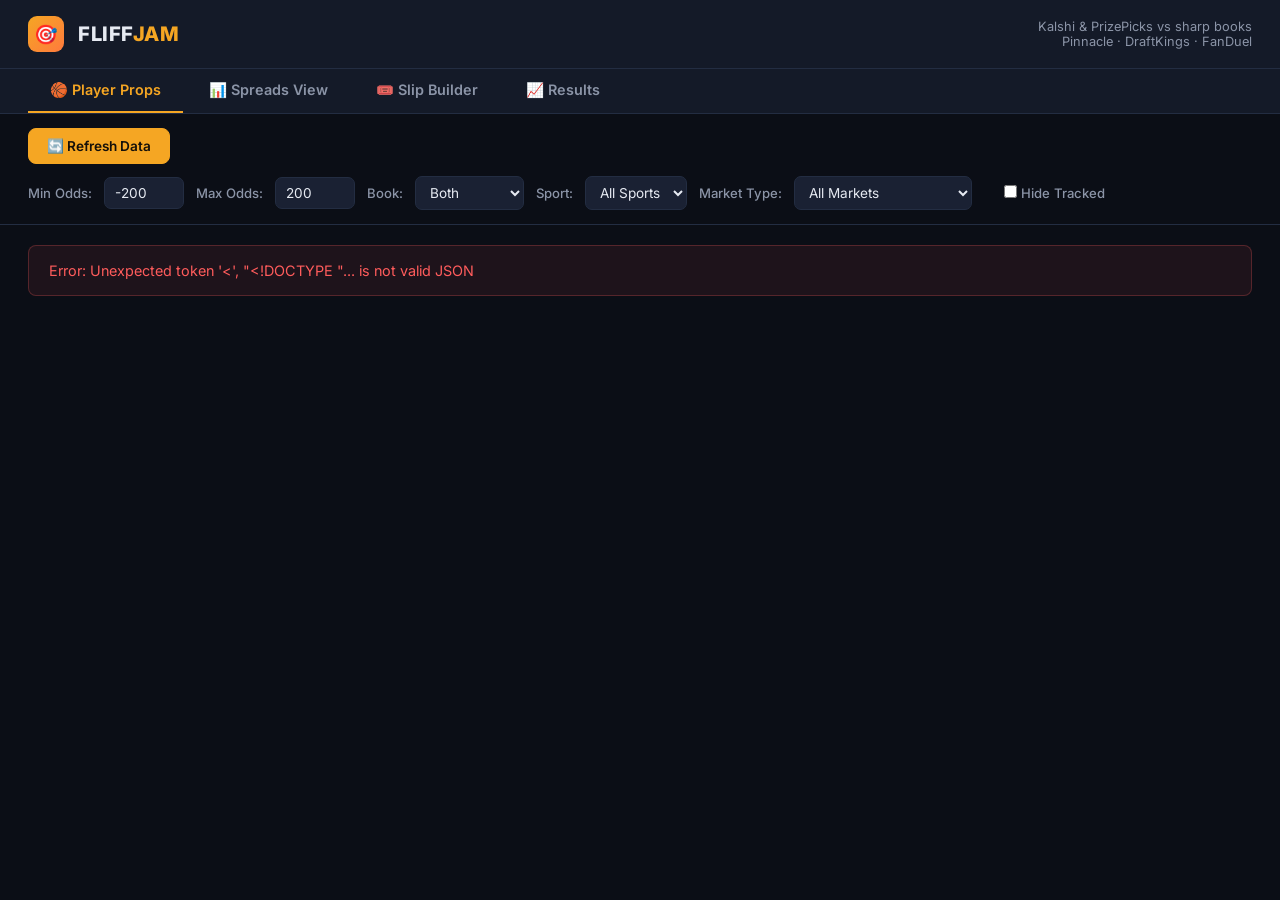
==== templates/index.html @ e60a3ef7 "Slip Builder and Results tabs, fix Render deploy config - Slip Builder is now its own tab (/slips): " ====
<!DOCTYPE html>
<html lang="en">
<head>
    <meta charset="UTF-8">
    <meta name="viewport" content="width=device-width, initial-scale=1.0">
    <title>FliffJam - Player Props</title>
    <link rel="preconnect" href="https://fonts.googleapis.com">
    <link href="https://fonts.googleapis.com/css2?family=Inter:wght@400;500;600;700;800&display=swap" rel="stylesheet">
    <style>
        :root {
            --bg: #0b0e16;
            --surface: #12172308;
            --panel: #141a28;
            --panel-2: #1a2133;
            --border: #232d42;
            --text: #e6eaf2;
            --muted: #8b94a7;
            --accent: #f5a623;
            --accent-dim: #f5a62315;
            --green: #2ee06f;
            --green-dim: #2ee06f12;
            --red: #ff5c5c;
            --blue: #4d9fff;
        }

        * {
            margin: 0;
            padding: 0;
            box-sizing: border-box;
        }

        body {
            font-family: 'Inter', -apple-system, BlinkMacSystemFont, 'Segoe UI', sans-serif;
            background: var(--bg);
            color: var(--text);
            min-height: 100vh;
        }

        .container {
            max-width: 1500px;
            margin: 0 auto;
        }

        /* ---- Top bar ---- */
        header {
            display: flex;
            align-items: center;
            gap: 14px;
            padding: 16px 28px;
            background: var(--panel);
            border-bottom: 1px solid var(--border);
        }

        .logo-mark {
            width: 36px;
            height: 36px;
            border-radius: 9px;
            background: linear-gradient(135deg, var(--accent), #ff7a3d);
            display: flex;
            align-items: center;
            justify-content: center;
            font-size: 19px;
            flex-shrink: 0;
        }

        header h1 {
            font-size: 1.25em;
            font-weight: 800;
            letter-spacing: 0.5px;
        }

        header h1 span { color: var(--accent); }

        header p {
            font-size: 0.8em;
            color: var(--muted);
            margin-left: auto;
            text-align: right;
        }

        /* ---- Nav ---- */
        .nav-tabs {
            display: flex;
            gap: 4px;
            background: var(--panel);
            border-bottom: 1px solid var(--border);
            padding: 0 28px;
        }

        .nav-tab {
            padding: 12px 22px;
            background: none;
            border: none;
            border-bottom: 2px solid transparent;
            font-family: inherit;
            font-size: 0.9em;
            font-weight: 600;
            color: var(--muted);
            cursor: pointer;
            text-decoration: none;
            display: block;
            transition: color 0.15s;
        }

        .nav-tab:hover { color: var(--text); }

        .nav-tab.active {
            color: var(--accent);
            border-bottom-color: var(--accent);
        }

        /* ---- Controls ---- */
        .controls {
            display: flex;
            justify-content: space-between;
            align-items: center;
            padding: 14px 28px;
            background: var(--bg);
            border-bottom: 1px solid var(--border);
            flex-wrap: wrap;
            gap: 12px;
        }

        .btn {
            padding: 9px 18px;
            border: 1px solid var(--border);
            border-radius: 8px;
            font-family: inherit;
            font-size: 0.85em;
            font-weight: 600;
            cursor: pointer;
            text-decoration: none;
            display: inline-block;
            transition: all 0.15s;
        }

        .btn-primary {
            background: var(--accent);
            border-color: var(--accent);
            color: #14100a;
        }

        .btn-primary:hover { filter: brightness(1.1); }

        .btn-secondary {
            background: var(--panel-2);
            color: var(--text);
        }

        .btn-secondary:hover { border-color: var(--accent); color: var(--accent); }

        .filter-group {
            display: flex;
            gap: 12px;
            align-items: center;
            flex-wrap: wrap;
        }

        .filter-group label {
            font-weight: 500;
            font-size: 0.82em;
            color: var(--muted);
        }

        .filter-group input,
        .filter-group select {
            padding: 7px 10px;
            background: var(--panel-2);
            border: 1px solid var(--border);
            border-radius: 7px;
            font-family: inherit;
            font-size: 0.85em;
            color: var(--text);
        }

        .filter-group input:focus,
        .filter-group select:focus {
            outline: none;
            border-color: var(--accent);
        }

        .filter-group input[type="checkbox"] { accent-color: var(--accent); }

        .loading {
            text-align: center;
            padding: 70px;
            font-size: 1em;
            color: var(--muted);
        }

        .loading-spinner {
            display: inline-block;
            width: 36px;
            height: 36px;
            border: 3px solid var(--border);
            border-top: 3px solid var(--accent);
            border-radius: 50%;
            animation: spin 0.8s linear infinite;
            margin-bottom: 18px;
        }

        @keyframes spin {
            0% { transform: rotate(0deg); }
            100% { transform: rotate(360deg); }
        }

        .error {
            background: #ff5c5c14;
            color: var(--red);
            padding: 16px 20px;
            margin: 20px 28px;
            border-radius: 8px;
            border: 1px solid #ff5c5c40;
            font-size: 0.9em;
        }

        /* ---- Table ---- */
        table {
            width: 100%;
            border-collapse: collapse;
            font-size: 0.87em;
        }

        thead {
            position: sticky;
            top: 0;
            z-index: 10;
        }

        th {
            padding: 11px 14px;
            text-align: left;
            font-weight: 600;
            font-size: 0.78em;
            text-transform: uppercase;
            letter-spacing: 0.7px;
            color: var(--muted);
            background: var(--panel);
            border-bottom: 1px solid var(--border);
            cursor: pointer;
            user-select: none;
            white-space: nowrap;
        }

        th:hover { color: var(--text); }

        th.sortable::after { content: ' ⇅'; opacity: 0.35; }
        th.sort-asc::after { content: ' ↑'; opacity: 1; color: var(--accent); }
        th.sort-desc::after { content: ' ↓'; opacity: 1; color: var(--accent); }

        td {
            padding: 11px 14px;
            border-bottom: 1px solid #1a2133;
        }

        tbody tr { transition: background 0.1s; }
        tbody tr:hover { background: var(--panel-2); }

        .positive-ev { background: var(--green-dim); }
        .positive-ev td:last-child { box-shadow: inset 3px 0 0 #2ee06f50; }

        .high-ev { background: #2ee06f1f; }
        .high-ev td:last-child { box-shadow: inset 3px 0 0 var(--green); }

        .ev-value { font-weight: 700; }
        .ev-positive { color: var(--green); }
        .ev-negative { color: var(--red); }

        .badge {
            display: inline-block;
            padding: 3px 8px;
            border-radius: 5px;
            font-size: 0.78em;
            font-weight: 600;
        }

        .badge-primary {
            background: var(--panel-2);
            border: 1px solid var(--border);
            color: var(--muted);
        }

        .badge-success { background: #2ee06f22; color: var(--green); }
        .badge-info { background: #4d9fff1f; color: var(--blue); }
        .badge-warning { background: var(--accent-dim); color: var(--accent); }

        .no-data {
            text-align: center;
            padding: 70px;
            color: var(--muted);
            font-size: 1em;
        }

        @media (max-width: 768px) {
            header { flex-wrap: wrap; }
            header p { margin-left: 0; text-align: left; }

            .controls {
                flex-direction: column;
                align-items: stretch;
            }

            .filter-group {
                flex-direction: column;
                align-items: stretch;
            }

            table { font-size: 0.8em; }
            th, td { padding: 8px; }
        }
    </style>
</head>
<body>
    <div class="container">
        <header>
            <div class="logo-mark">🎯</div>
            <h1>FLIFF<span>JAM</span></h1>
            <p>Kalshi &amp; PrizePicks vs sharp books<br>Pinnacle · DraftKings · FanDuel</p>
        </header>
        
        <div class="nav-tabs">
            <a href="/" class="nav-tab active">🏀 Player Props</a>
            <a href="/spreads" class="nav-tab">📊 Spreads View</a>
            <a href="/slips" class="nav-tab">🎟️ Slip Builder</a>
            <a href="/results" class="nav-tab">📈 Results</a>
        </div>
        
        <div class="controls">
            <div class="filter-group">
                <button class="btn btn-primary" onclick="loadData()">🔄 Refresh Data</button>
                <span id="dataAge" style="color: var(--muted); font-size: 0.85em;"></span>
            </div>
            
            <div class="filter-group">
                <label for="minOdds">Min Odds:</label>
                <input type="number" id="minOdds" value="-200" step="5" onchange="applyFilters()" style="width: 80px;" title="Minimum My Book odds to show">

                <label for="maxOdds">Max Odds:</label>
                <input type="number" id="maxOdds" value="200" step="5" onchange="applyFilters()" style="width: 80px;" title="Maximum My Book odds to show">

                <label for="bookFilter">Book:</label>
                <select id="bookFilter" onchange="applyFilters()">
                    <option value="">Both</option>
                    <option value="kalshi">Kalshi</option>
                    <option value="prizepicks">PrizePicks</option>
                </select>

                <label for="sportFilter">Sport:</label>
                <select id="sportFilter" onchange="applyFilters()">
                    <option value="">All Sports</option>
                    <option value="NBA">NBA</option>
                    <option value="WNBA">WNBA</option>
                    <option value="MLB">MLB</option>
                    <option value="NFL">NFL</option>
                </select>

                <label for="marketFilter">Market Type:</label>
                <select id="marketFilter" onchange="applyFilters()">
                    <option value="">All Markets</option>
                    <optgroup label="Basketball">
                        <option value="Points">Points</option>
                        <option value="Rebounds">Rebounds</option>
                        <option value="Assists">Assists</option>
                        <option value="Points + Assists">Points + Assists</option>
                        <option value="Points + Rebounds">Points + Rebounds</option>
                    </optgroup>
                    <optgroup label="Baseball">
                        <option value="Strikeouts">Strikeouts</option>
                        <option value="Total Bases">Total Bases</option>
                    </optgroup>
                    <optgroup label="Other">
                        <option value="Moneyline">Moneyline</option>
                    </optgroup>
                </select>

                <label style="margin-left: 20px;">
                    <input type="checkbox" id="hideTracked" onchange="applyFilters()">
                    Hide Tracked
                </label>
            </div>
        </div>
        
        <div id="demoAlert" style="display: none; background: var(--accent-dim); border: 1px solid var(--accent); color: var(--accent); padding: 15px; margin: 20px 28px; border-radius: 8px; font-size: 0.9em;">
            <strong>ℹ️ Demo Mode:</strong> No target-book data (Kalshi/PrizePicks) was returned from TheOddsAPI. Showing sample data to demonstrate functionality.
            The matching, vig removal, and EV calculation logic is fully functional and ready for use with real data.
        </div>
        
        <div id="loading" class="loading">
            <div class="loading-spinner"></div>
            <div>Loading betting opportunities...</div>
        </div>
        
        <div id="error" class="error" style="display: none;"></div>

        <div id="tableContainer" style="display: none; overflow-x: auto;">
            <table id="dataTable">
                <thead>
                    <tr>
                        <th style="width: 50px;">Tracked</th>
                        <th class="sortable" onclick="sortTable('sport')">Sport</th>
                        <th class="sortable" onclick="sortTable('event')">Event</th>
                        <th class="sortable" onclick="sortTable('commence_time')">Starts</th>
                        <th class="sortable" onclick="sortTable('player')">Player</th>
                        <th class="sortable" onclick="sortTable('market_key')">Type</th>
                        <th class="sortable" onclick="sortTable('line')">Line</th>
                        <th class="sortable" onclick="sortTable('selection')">Over/Under</th>
                        <th class="sortable" onclick="sortTable('target_odds')">My Book</th>
                        <th>Pinnacle</th>
                        <th>DraftKings</th>
                        <th>FanDuel</th>
                        <th class="sortable" onclick="sortTable('true_probability')">True Prob</th>
                        <th class="sortable" onclick="sortTable('value')">Value</th>
                        <th class="sortable" onclick="sortTable('edge')" title="Kalshi: fee-adjusted EV%. PrizePicks: probability points above/below the 54.5% 6-flex breakeven.">Edge</th>
                    </tr>
                </thead>
                <tbody id="tableBody">
                </tbody>
            </table>
        </div>
        
        <div id="noData" class="no-data" style="display: none;">
            No betting opportunities found. Try refreshing or adjusting filters.
        </div>
    </div>
    
    <script>
        let allData = [];
        let filteredData = [];
        let sortColumn = 'edge';
        let sortDirection = 'desc';
        let fetchedAt = null;

        // PrizePicks breakevens per leg:
        // 2-pick Power (3x): each leg must hit 57.7%
        // 6-pick Flex (25x/2x/0.4x): ~54.5% per leg to clear breakeven
        const PP_POWER_BREAKEVEN = Math.sqrt(1 / 3);
        const PP_FLEX_BREAKEVEN = 0.545;

        // Load data on page load
        window.addEventListener('DOMContentLoaded', () => {
            loadData();
            setInterval(updateDataAge, 60000);  // tick the age display every minute
        });

        function updateDataAge() {
            const el = document.getElementById('dataAge');
            if (!fetchedAt) { el.textContent = ''; return; }
            const mins = Math.floor((Date.now() / 1000 - fetchedAt) / 60);
            const label = mins < 1 ? 'just now'
                : mins < 60 ? `${mins}m ago`
                : `${Math.floor(mins / 60)}h ${mins % 60}m ago`;
            el.textContent = `📡 Data fetched ${label}`;
            el.style.color = mins > 45 ? 'var(--red)' : 'var(--muted)';
        }

        function formatStartsIn(commenceTime) {
            if (!commenceTime) return '-';
            const start = new Date(commenceTime);
            if (isNaN(start)) return '-';
            const diffMin = Math.round((start - Date.now()) / 60000);
            if (diffMin < 0) return '<span style="color:#dc3545;font-weight:600;">LIVE</span>';
            if (diffMin < 60) return `<span style="color:#fd7e14;font-weight:600;">${diffMin}m</span>`;
            if (diffMin < 24 * 60) return `${Math.floor(diffMin / 60)}h ${diffMin % 60}m`;
            return `${Math.floor(diffMin / 1440)}d ${Math.floor((diffMin % 1440) / 60)}h`;
        }
        
        async function loadData() {
            const loading = document.getElementById('loading');
            const error = document.getElementById('error');
            const tableContainer = document.getElementById('tableContainer');
            const noData = document.getElementById('noData');
            
            loading.style.display = 'block';
            error.style.display = 'none';
            tableContainer.style.display = 'none';
            noData.style.display = 'none';
            
            try {
                const response = await fetch('/api/ev');
                const data = await response.json();
                
                if (!data.success) {
                    throw new Error(data.error || 'Failed to fetch data');
                }
                
                allData = data.opportunities || [];
                fetchedAt = data.fetched_at || null;
                updateDataAge();

                // Show demo alert if we have demo data
                const demoAlert = document.getElementById('demoAlert');
                if (allData.length > 0 && allData[0].event && allData[0].event.includes('Lakers')) {
                    demoAlert.style.display = 'block';
                } else {
                    demoAlert.style.display = 'none';
                }
                
                // Apply filters and render
                applyFilters();

                loading.style.display = 'none';
                
                if (filteredData.length === 0) {
                    noData.style.display = 'block';
                } else {
                    tableContainer.style.display = 'block';
                }
                
            } catch (err) {
                loading.style.display = 'none';
                error.style.display = 'block';
                error.textContent = `Error: ${err.message}`;
                console.error('Error loading data:', err);
            }
        }
        
        // LocalStorage functions for tracked bets
        function getTrackedBets() {
            const tracked = localStorage.getItem('trackedBets');
            return tracked ? JSON.parse(tracked) : {};
        }
        
        function saveTrackedBets(tracked) {
            localStorage.setItem('trackedBets', JSON.stringify(tracked));
        }
        
        function getBetId(item) {
            // Create unique ID from bet details
            return `${item.event}_${item.player}_${item.market_key}_${item.line}_${item.selection}`;
        }
        
        function toggleTracked(betId) {
            const tracked = getTrackedBets();
            if (tracked[betId]) {
                delete tracked[betId];
            } else {
                // Snapshot odds + bet details at track time so the Results
                // page can display and grade the bet (CLV, outcomes)
                const item = allData.find(i => getBetId(i) === betId);
                tracked[betId] = {
                    ts: Date.now(),
                    target_odds: item ? item.target_odds : null,
                    sharp_odds: item ? item.sharp_odds : null,
                    true_prob: item ? item.true_probability : null,
                    event: item ? item.event : '',
                    player: item ? item.player : '',
                    type: item ? item.type : '',
                    line: item ? item.line : null,
                    selection: item ? item.selection : '',
                    book: item ? item.target_book : '',
                    sport: item ? item.sport : ''
                };
            }
            saveTrackedBets(tracked);
            renderTable();
        }

        // Line movement since tracking, in unified odds-scale points.
        // Positive = the sharp line moved toward your side (you beat the move).
        function clvInfo(item, trackedEntry) {
            if (!trackedEntry || typeof trackedEntry !== 'object') return null;  // legacy format
            const then = trackedEntry.sharp_odds;
            const now = item.sharp_odds;
            if (then === null || then === undefined || now === null || now === undefined) return null;
            const delta = oddsToScale(then) - oddsToScale(now);
            return { then, now, delta };
        }

        function oddsToScale(americanOdds) {
            return americanOdds < 0 ? americanOdds + 100 : americanOdds - 100;
        }

        // Max disagreement between sharp books on this line, in scale points
        function sharpSpread(item) {
            const byBook = item.sharp_odds_by_book || {};
            const vals = Object.values(byBook)
                .map(e => e && e.odds)
                .filter(o => o !== null && o !== undefined)
                .map(oddsToScale);
            if (vals.length < 2) return 0;
            return Math.max(...vals) - Math.min(...vals);
        }
        
        function applyFilters() {
            const minOddsRaw = document.getElementById('minOdds').value;
            const maxOddsRaw = document.getElementById('maxOdds').value;
            const minOdds = minOddsRaw === '' ? -Infinity : parseFloat(minOddsRaw);
            const maxOdds = maxOddsRaw === '' ? Infinity : parseFloat(maxOddsRaw);
            const bookFilter = document.getElementById('bookFilter').value;
            const sportFilter = document.getElementById('sportFilter').value;
            const marketFilter = document.getElementById('marketFilter').value;
            const hideTracked = document.getElementById('hideTracked').checked;
            const tracked = getTrackedBets();

            filteredData = allData.filter(item => {
                // My Book odds range filter
                const odds = item.target_odds;
                if (odds === null || odds === undefined) return false;
                if (odds < minOdds) return false;
                if (odds > maxOdds) return false;

                // Book filter (kalshi / prizepicks / both)
                if (bookFilter && (item.target_book || '').toLowerCase() !== bookFilter) return false;

                // Hide tracked filter
                if (hideTracked && tracked[getBetId(item)]) return false;

                // Sport filter
                if (sportFilter && item.sport !== sportFilter) return false;

                // Market type filter
                if (marketFilter && item.type !== marketFilter) return false;

                return true;
            });

            renderTable();
        }
        
        function renderTable() {
            const tbody = document.getElementById('tableBody');
            const tableContainer = document.getElementById('tableContainer');
            const noData = document.getElementById('noData');
            
            if (filteredData.length === 0) {
                tableContainer.style.display = 'none';
                noData.style.display = 'block';
                return;
            }
            
            tableContainer.style.display = 'block';
            noData.style.display = 'none';
            
            // Sort data
            const sorted = [...filteredData].sort((a, b) => {
                const aVal = a[sortColumn];
                const bVal = b[sortColumn];
                
                if (typeof aVal === 'number' && typeof bVal === 'number') {
                    return sortDirection === 'asc' ? aVal - bVal : bVal - aVal;
                }
                
                const aStr = String(aVal).toLowerCase();
                const bStr = String(bVal).toLowerCase();
                return sortDirection === 'asc' 
                    ? aStr.localeCompare(bStr)
                    : bStr.localeCompare(aStr);
            });
            
            tbody.innerHTML = sorted.map(item => {
                const evClass = item.ev > 0 
                    ? (item.ev_percent > 5 ? 'high-ev' : 'positive-ev')
                    : '';
                
                // Determine sport
                const sport = item.sport || 'NBA';
                
                // Get tracked status + CLV since tracking
                const betId = getBetId(item);
                const tracked = getTrackedBets();
                const isTracked = tracked[betId];
                const clv = isTracked ? clvInfo(item, tracked[betId]) : null;
                const clvHtml = clv && clv.delta !== 0
                    ? `<div style="font-size:10px; font-weight:600; color:${clv.delta > 0 ? 'var(--green)' : 'var(--red)'};"
                           title="Sharp line was ${formatOdds(clv.then)} when tracked, now ${formatOdds(clv.now)}">
                           CLV ${clv.delta > 0 ? '+' : ''}${clv.delta.toFixed(0)}</div>`
                    : '';

                // Tiered PrizePicks badge:
                // green = clears 2-Power (57.7%), amber = clears 6-Flex (54.5%), muted = neither
                const isPP = (item.target_book || '').toLowerCase() === 'prizepicks';
                let ppBadge = '';
                if (isPP) {
                    if (item.true_probability >= PP_POWER_BREAKEVEN) {
                        ppBadge = ' <span class="badge badge-success" title="Clears the 57.7% 2-pick Power breakeven (and 6-Flex)">POWER</span>';
                    } else if (item.true_probability >= PP_FLEX_BREAKEVEN) {
                        ppBadge = ' <span class="badge badge-warning" title="Clears the 54.5% 6-pick Flex breakeven, not 2-pick Power">FLEX</span>';
                    } else {
                        ppBadge = ' <span class="badge badge-primary" title="Below every PrizePicks breakeven — skip">✗</span>';
                    }
                }

                // Sharp books disagreeing with each other = unstable/mismatched line
                const spread = sharpSpread(item);
                const warnHtml = spread > 40
                    ? ` <span title="Sharp books disagree by ${spread.toFixed(0)} points on this line — verify before betting" style="cursor:help;">⚠️</span>`
                    : '';

                return `
                    <tr class="${evClass}">
                        <td style="text-align: center;">
                            <input type="checkbox"
                                   ${isTracked ? 'checked' : ''}
                                   onchange="toggleTracked('${betId}')"
                                   style="cursor: pointer; width: 18px; height: 18px;">
                            ${clvHtml}
                        </td>
                        <td><span class="badge badge-primary">${sport}</span></td>
                        <td>${escapeHtml(item.event)}</td>
                        <td>${formatStartsIn(item.commence_time)}</td>
                        <td><strong>${escapeHtml(item.player)}</strong></td>
                        <td><span class="badge badge-info">${formatMarketKey(item.market_key)}</span></td>
                        <td>${item.line !== null ? item.line : 'N/A'}</td>
                        <td>${item.selection || '-'}</td>
                        <td><strong>${formatOdds(item.target_odds)}</strong> <span style="color: var(--muted); font-size: 11px;">${escapeHtml(item.target_book || '')}</span></td>
                        ${sharpCell(item, 'pinnacle')}
                        ${sharpCell(item, 'draftkings')}
                        ${sharpCell(item, 'fanduel')}
                        <td title="Consensus of ${item.consensus_books || 1} sharp book${(item.consensus_books || 1) > 1 ? 's' : ''}, de-vigged">${(item.true_probability * 100).toFixed(1)}%${ppBadge}</td>
                        <td class="ev-value ${item.value > 0 ? 'ev-positive' : 'ev-negative'}">
                            ${item.value > 0 ? '+' : ''}${item.value.toFixed(0)}${warnHtml}
                        </td>
                        ${edgeCell(item)}
                    </tr>
                `;
            }).join('');
        }
        
        function sortTable(column) {
            if (sortColumn === column) {
                sortDirection = sortDirection === 'asc' ? 'desc' : 'asc';
            } else {
                sortColumn = column;
                sortDirection = 'desc';
            }
            
            // Update sort indicators
            document.querySelectorAll('th').forEach(th => {
                th.classList.remove('sort-asc', 'sort-desc');
            });
            
            const th = event.target;
            th.classList.add(sortDirection === 'asc' ? 'sort-asc' : 'sort-desc');
            
            renderTable();
        }
        
        function formatOdds(odds) {
            if (odds === null || odds === undefined) return 'N/A';
            if (odds > 0) return `+${odds}`;
            return odds;
        }

        // Render one sharp-book cell. Bolds the book that was used to compute
        // the true probability / EV (item.sharp_book) so it's clear which line
        // drove the edge.
        function sharpCell(item, book) {
            const byBook = item.sharp_odds_by_book || {};
            const entry = byBook[book];
            if (!entry || entry.odds === null || entry.odds === undefined) {
                return '<td style="color: var(--muted); opacity: 0.5;">—</td>';
            }
            const isRef = item.sharp_book === book;
            const odds = formatOdds(entry.odds);
            return isRef
                ? `<td style="font-weight: 700;" title="Used for true-probability / EV">${odds}</td>`
                : `<td>${odds}</td>`;
        }

        function formatMarketKey(key) {
            const map = {
                'h2h': 'ML',
                'spreads': 'Spread',
                'player_points': 'Points',
                'player_rebounds': 'Rebounds',
                'player_assists': 'Assists',
                'player_points_assists': 'Pts + Ast',
                'player_points_rebounds': 'Pts + Reb',
                'player_rebounds_assists': 'Reb + Ast',
                'player_points_rebounds_assists': 'Pts+Reb+Ast',
                'player_pass_tds': 'Pass TDs',
                'player_pass_yds': 'Pass Yards',
                'player_rush_yds': 'Rush Yards',
                'batter_hits': 'Hits',
                'batter_home_runs': 'Home Runs',
                'pitcher_strikeouts': 'Strikeouts',
                'batter_total_bases': 'Total Bases',
                'batter_rbis': 'RBIs'
            };
            return map[key] || key.replace(/_/g, ' ').replace(/\b\w/g, c => c.toUpperCase());
        }
        
        // Edge column: the number that decides money.
        // Kalshi → fee-adjusted EV%. PrizePicks → prob points vs 6-flex breakeven.
        function edgeCell(item) {
            const v = item.edge;
            if (v === null || v === undefined) return '<td>-</td>';
            const isPP = (item.target_book || '').toLowerCase() === 'prizepicks';
            const cls = v > 0 ? 'ev-positive' : 'ev-negative';
            const unit = isPP ? 'pp' : '%';
            const tip = isPP
                ? 'True prob minus the 54.5% per-leg 6-flex breakeven'
                : 'EV% after Kalshi trading fees (0.07 × P × (1−P) per contract)';
            return `<td class="ev-value ${cls}" title="${tip}">${v > 0 ? '+' : ''}${v.toFixed(1)}${unit}</td>`;
        }

        function escapeHtml(text) {
            const div = document.createElement('div');
            div.textContent = text;
            return div.innerHTML;
        }
    </script>
</body>
</html>
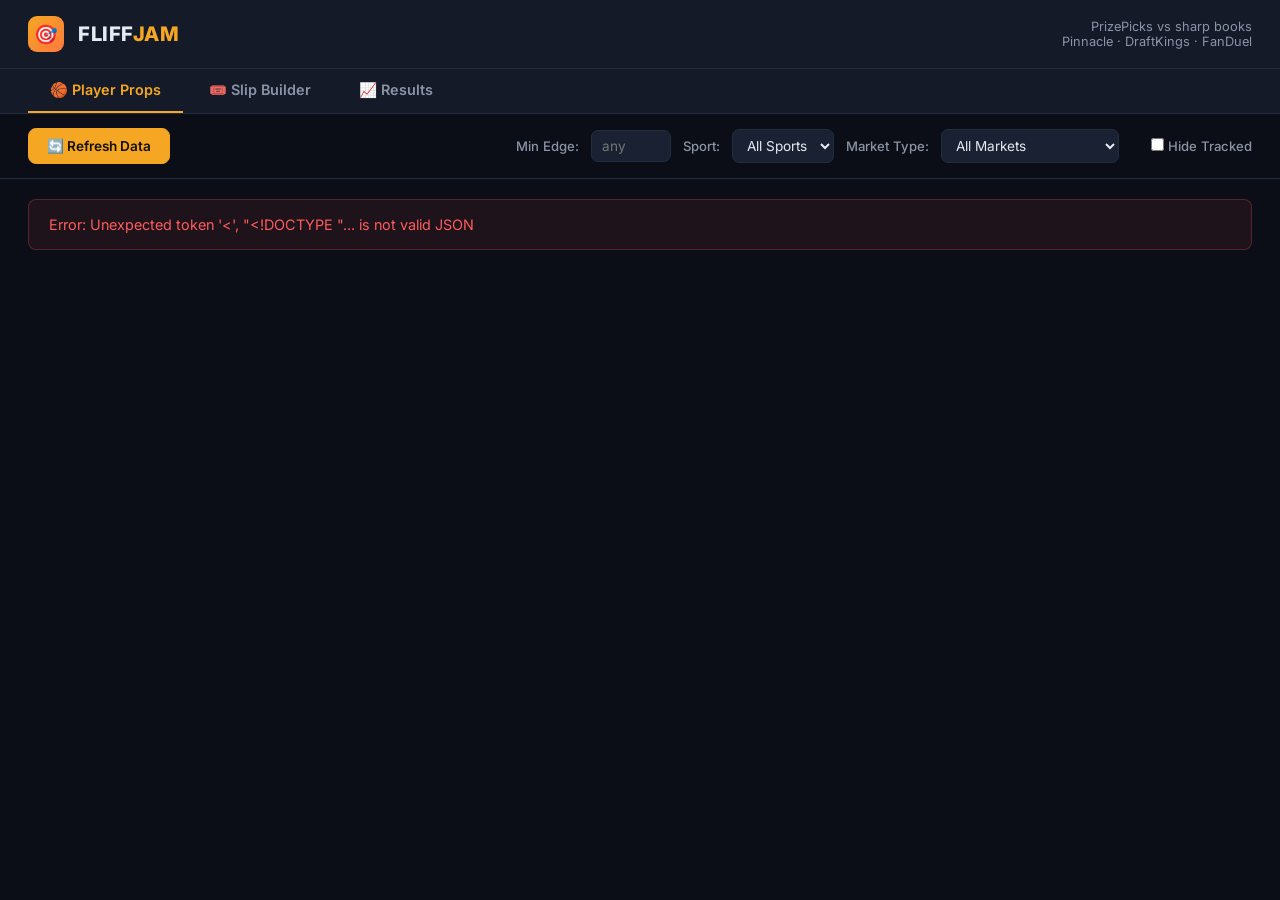
==== commit b6f37e30: "Go PrizePicks flex-only: remove Kalshi, spreads, and Power plays - Target book is now prizepicks onl" ====
--- a/templates/index.html
+++ b/templates/index.html
@@ -315,12 +315,11 @@
         <header>
             <div class="logo-mark">🎯</div>
             <h1>FLIFF<span>JAM</span></h1>
-            <p>Kalshi &amp; PrizePicks vs sharp books<br>Pinnacle · DraftKings · FanDuel</p>
+            <p>PrizePicks vs sharp books<br>Pinnacle · DraftKings · FanDuel</p>
         </header>
         
         <div class="nav-tabs">
             <a href="/" class="nav-tab active">🏀 Player Props</a>
-            <a href="/spreads" class="nav-tab">📊 Spreads View</a>
             <a href="/slips" class="nav-tab">🎟️ Slip Builder</a>
             <a href="/results" class="nav-tab">📈 Results</a>
         </div>
@@ -332,18 +331,8 @@
             </div>
             
             <div class="filter-group">
-                <label for="minOdds">Min Odds:</label>
-                <input type="number" id="minOdds" value="-200" step="5" onchange="applyFilters()" style="width: 80px;" title="Minimum My Book odds to show">
-
-                <label for="maxOdds">Max Odds:</label>
-                <input type="number" id="maxOdds" value="200" step="5" onchange="applyFilters()" style="width: 80px;" title="Maximum My Book odds to show">
-
-                <label for="bookFilter">Book:</label>
-                <select id="bookFilter" onchange="applyFilters()">
-                    <option value="">Both</option>
-                    <option value="kalshi">Kalshi</option>
-                    <option value="prizepicks">PrizePicks</option>
-                </select>
+                <label for="minEdge">Min Edge:</label>
+                <input type="number" id="minEdge" value="" step="0.5" placeholder="any" onchange="applyFilters()" style="width: 80px;" title="Only show legs at or above this edge (prob points vs 54.5% flex breakeven)">
 
                 <label for="sportFilter">Sport:</label>
                 <select id="sportFilter" onchange="applyFilters()">
@@ -368,9 +357,6 @@
                         <option value="Strikeouts">Strikeouts</option>
                         <option value="Total Bases">Total Bases</option>
                     </optgroup>
-                    <optgroup label="Other">
-                        <option value="Moneyline">Moneyline</option>
-                    </optgroup>
                 </select>
 
                 <label style="margin-left: 20px;">
@@ -404,12 +390,10 @@
                         <th class="sortable" onclick="sortTable('market_key')">Type</th>
                         <th class="sortable" onclick="sortTable('line')">Line</th>
                         <th class="sortable" onclick="sortTable('selection')">Over/Under</th>
-                        <th class="sortable" onclick="sortTable('target_odds')">My Book</th>
                         <th>Pinnacle</th>
                         <th>DraftKings</th>
                         <th>FanDuel</th>
                         <th class="sortable" onclick="sortTable('true_probability')">True Prob</th>
-                        <th class="sortable" onclick="sortTable('value')">Value</th>
                         <th class="sortable" onclick="sortTable('edge')" title="Kalshi: fee-adjusted EV%. PrizePicks: probability points above/below the 54.5% 6-flex breakeven.">Edge</th>
                     </tr>
                 </thead>
@@ -430,10 +414,7 @@
         let sortDirection = 'desc';
         let fetchedAt = null;
 
-        // PrizePicks breakevens per leg:
-        // 2-pick Power (3x): each leg must hit 57.7%
-        // 6-pick Flex (25x/2x/0.4x): ~54.5% per leg to clear breakeven
-        const PP_POWER_BREAKEVEN = Math.sqrt(1 / 3);
+        // PrizePicks 6-pick Flex (25x/2x/0.4x): ~54.5% per leg to clear breakeven
         const PP_FLEX_BREAKEVEN = 0.545;
 
         // Load data on page load
@@ -582,25 +563,17 @@
         }
         
         function applyFilters() {
-            const minOddsRaw = document.getElementById('minOdds').value;
-            const maxOddsRaw = document.getElementById('maxOdds').value;
-            const minOdds = minOddsRaw === '' ? -Infinity : parseFloat(minOddsRaw);
-            const maxOdds = maxOddsRaw === '' ? Infinity : parseFloat(maxOddsRaw);
-            const bookFilter = document.getElementById('bookFilter').value;
+            const minEdgeRaw = document.getElementById('minEdge').value;
+            const minEdge = minEdgeRaw === '' ? -Infinity : parseFloat(minEdgeRaw);
             const sportFilter = document.getElementById('sportFilter').value;
             const marketFilter = document.getElementById('marketFilter').value;
             const hideTracked = document.getElementById('hideTracked').checked;
             const tracked = getTrackedBets();
 
             filteredData = allData.filter(item => {
-                // My Book odds range filter
-                const odds = item.target_odds;
-                if (odds === null || odds === undefined) return false;
-                if (odds < minOdds) return false;
-                if (odds > maxOdds) return false;
-
-                // Book filter (kalshi / prizepicks / both)
-                if (bookFilter && (item.target_book || '').toLowerCase() !== bookFilter) return false;
+                // Minimum edge filter
+                if (item.edge === null || item.edge === undefined) return false;
+                if (item.edge < minEdge) return false;
 
                 // Hide tracked filter
                 if (hideTracked && tracked[getBetId(item)]) return false;
@@ -648,8 +621,10 @@
             });
             
             tbody.innerHTML = sorted.map(item => {
-                const evClass = item.ev > 0 
-                    ? (item.ev_percent > 5 ? 'high-ev' : 'positive-ev')
+                // Tint rows by fee/payout-adjusted Edge (same signal as the
+                // Edge column), not raw EV — they must never disagree.
+                const evClass = item.edge > 0
+                    ? (item.edge > 3 ? 'high-ev' : 'positive-ev')
                     : '';
                 
                 // Determine sport
@@ -666,19 +641,10 @@
                            CLV ${clv.delta > 0 ? '+' : ''}${clv.delta.toFixed(0)}</div>`
                     : '';
 
-                // Tiered PrizePicks badge:
-                // green = clears 2-Power (57.7%), amber = clears 6-Flex (54.5%), muted = neither
-                const isPP = (item.target_book || '').toLowerCase() === 'prizepicks';
-                let ppBadge = '';
-                if (isPP) {
-                    if (item.true_probability >= PP_POWER_BREAKEVEN) {
-                        ppBadge = ' <span class="badge badge-success" title="Clears the 57.7% 2-pick Power breakeven (and 6-Flex)">POWER</span>';
-                    } else if (item.true_probability >= PP_FLEX_BREAKEVEN) {
-                        ppBadge = ' <span class="badge badge-warning" title="Clears the 54.5% 6-pick Flex breakeven, not 2-pick Power">FLEX</span>';
-                    } else {
-                        ppBadge = ' <span class="badge badge-primary" title="Below every PrizePicks breakeven — skip">✗</span>';
-                    }
-                }
+                // Flex badge: green = clears the 54.5% 6-pick Flex breakeven
+                const ppBadge = item.true_probability >= PP_FLEX_BREAKEVEN
+                    ? ' <span class="badge badge-success" title="Clears the 54.5% 6-pick Flex breakeven">FLEX ✓</span>'
+                    : ' <span class="badge badge-primary" title="Below the 6-pick Flex breakeven — skip">✗</span>';
 
                 // Sharp books disagreeing with each other = unstable/mismatched line
                 const spread = sharpSpread(item);
@@ -702,15 +668,11 @@
                         <td><span class="badge badge-info">${formatMarketKey(item.market_key)}</span></td>
                         <td>${item.line !== null ? item.line : 'N/A'}</td>
                         <td>${item.selection || '-'}</td>
-                        <td><strong>${formatOdds(item.target_odds)}</strong> <span style="color: var(--muted); font-size: 11px;">${escapeHtml(item.target_book || '')}</span></td>
                         ${sharpCell(item, 'pinnacle')}
                         ${sharpCell(item, 'draftkings')}
                         ${sharpCell(item, 'fanduel')}
                         <td title="Consensus of ${item.consensus_books || 1} sharp book${(item.consensus_books || 1) > 1 ? 's' : ''}, de-vigged">${(item.true_probability * 100).toFixed(1)}%${ppBadge}</td>
-                        <td class="ev-value ${item.value > 0 ? 'ev-positive' : 'ev-negative'}">
-                            ${item.value > 0 ? '+' : ''}${item.value.toFixed(0)}${warnHtml}
-                        </td>
-                        ${edgeCell(item)}
+                        ${edgeCell(item, warnHtml)}
                     </tr>
                 `;
             }).join('');
@@ -782,16 +744,11 @@
         
         // Edge column: the number that decides money.
         // Kalshi → fee-adjusted EV%. PrizePicks → prob points vs 6-flex breakeven.
-        function edgeCell(item) {
+        function edgeCell(item, warnHtml = '') {
             const v = item.edge;
-            if (v === null || v === undefined) return '<td>-</td>';
-            const isPP = (item.target_book || '').toLowerCase() === 'prizepicks';
+            if (v === null || v === undefined) return `<td>-${warnHtml}</td>`;
             const cls = v > 0 ? 'ev-positive' : 'ev-negative';
-            const unit = isPP ? 'pp' : '%';
-            const tip = isPP
-                ? 'True prob minus the 54.5% per-leg 6-flex breakeven'
-                : 'EV% after Kalshi trading fees (0.07 × P × (1−P) per contract)';
-            return `<td class="ev-value ${cls}" title="${tip}">${v > 0 ? '+' : ''}${v.toFixed(1)}${unit}</td>`;
+            return `<td class="ev-value ${cls}" title="True prob minus the 54.5% per-leg 6-flex breakeven">${v > 0 ? '+' : ''}${v.toFixed(1)}pp${warnHtml}</td>`;
         }
 
         function escapeHtml(text) {
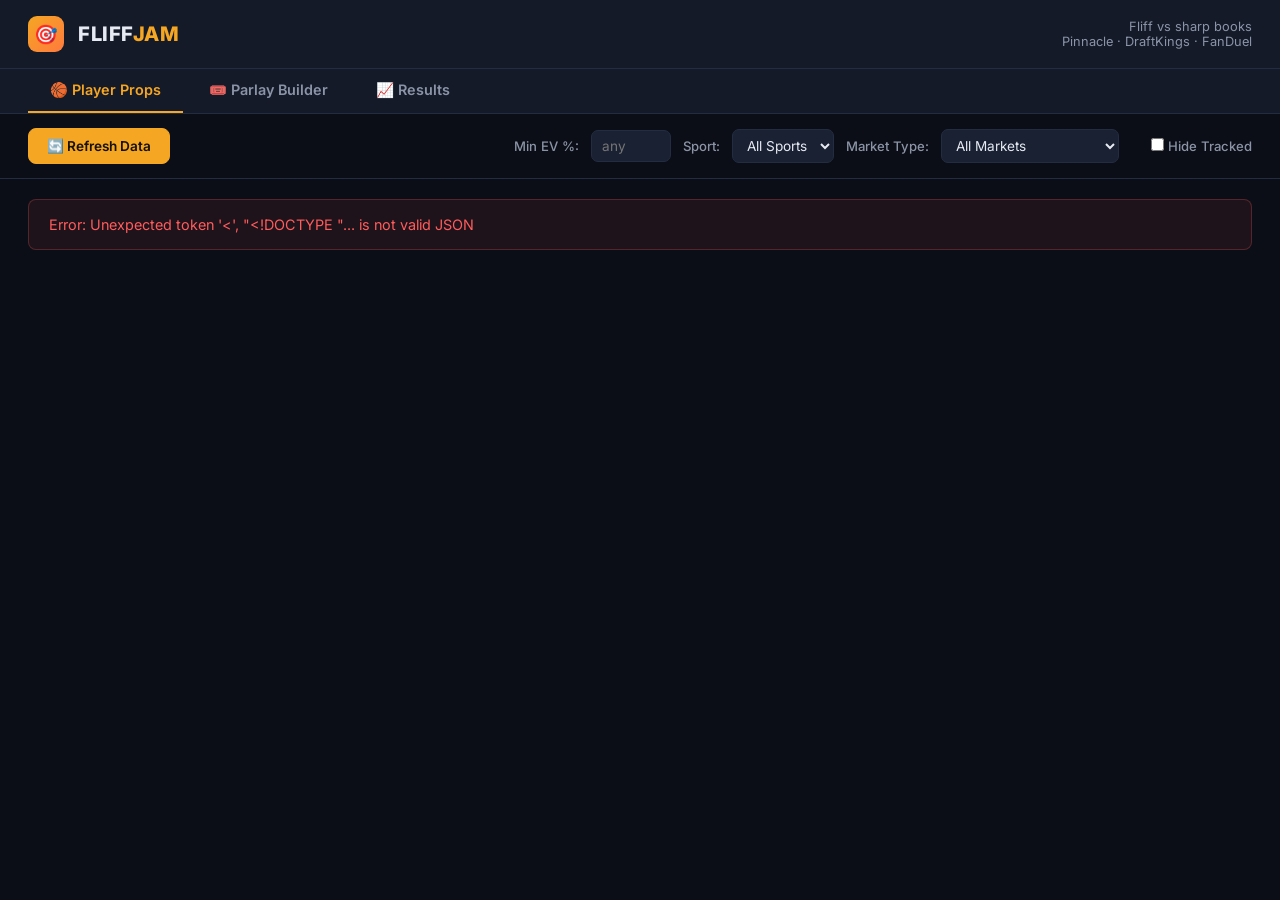
==== commit 302b8f98: "Switch target book from PrizePicks to Fliff (real odds, true parlays) Fliff is a real sportsbook wit" ====
--- a/templates/index.html
+++ b/templates/index.html
@@ -315,12 +315,12 @@
         <header>
             <div class="logo-mark">🎯</div>
             <h1>FLIFF<span>JAM</span></h1>
-            <p>PrizePicks vs sharp books<br>Pinnacle · DraftKings · FanDuel</p>
+            <p>Fliff vs sharp books<br>Pinnacle · DraftKings · FanDuel</p>
         </header>
         
         <div class="nav-tabs">
             <a href="/" class="nav-tab active">🏀 Player Props</a>
-            <a href="/slips" class="nav-tab">🎟️ Slip Builder</a>
+            <a href="/slips" class="nav-tab">🎟️ Parlay Builder</a>
             <a href="/results" class="nav-tab">📈 Results</a>
         </div>
         
@@ -331,8 +331,8 @@
             </div>
             
             <div class="filter-group">
-                <label for="minEdge">Min Edge:</label>
-                <input type="number" id="minEdge" value="" step="0.5" placeholder="any" onchange="applyFilters()" style="width: 80px;" title="Only show legs at or above this edge (prob points vs 54.5% flex breakeven)">
+                <label for="minEdge">Min EV %:</label>
+                <input type="number" id="minEdge" value="" step="0.5" placeholder="any" onchange="applyFilters()" style="width: 80px;" title="Only show bets at or above this EV%">
 
                 <label for="sportFilter">Sport:</label>
                 <select id="sportFilter" onchange="applyFilters()">
@@ -357,6 +357,10 @@
                         <option value="Strikeouts">Strikeouts</option>
                         <option value="Total Bases">Total Bases</option>
                     </optgroup>
+                    <optgroup label="Game">
+                        <option value="Moneyline">Moneyline</option>
+                        <option value="Spread">Spread</option>
+                    </optgroup>
                 </select>
 
                 <label style="margin-left: 20px;">
@@ -390,11 +394,12 @@
                         <th class="sortable" onclick="sortTable('market_key')">Type</th>
                         <th class="sortable" onclick="sortTable('line')">Line</th>
                         <th class="sortable" onclick="sortTable('selection')">Over/Under</th>
+                        <th class="sortable" onclick="sortTable('target_odds')">Fliff</th>
                         <th>Pinnacle</th>
                         <th>DraftKings</th>
                         <th>FanDuel</th>
                         <th class="sortable" onclick="sortTable('true_probability')">True Prob</th>
-                        <th class="sortable" onclick="sortTable('edge')" title="Kalshi: fee-adjusted EV%. PrizePicks: probability points above/below the 54.5% 6-flex breakeven.">Edge</th>
+                        <th class="sortable" onclick="sortTable('edge')" title="Expected value % at Fliff's price vs the de-vigged sharp consensus">EV</th>
                     </tr>
                 </thead>
                 <tbody id="tableBody">
@@ -414,8 +419,6 @@
         let sortDirection = 'desc';
         let fetchedAt = null;
 
-        // PrizePicks 6-pick Flex (25x/2x/0.4x): ~54.5% per leg to clear breakeven
-        const PP_FLEX_BREAKEVEN = 0.545;
 
         // Load data on page load
         window.addEventListener('DOMContentLoaded', () => {
@@ -641,10 +644,7 @@
                            CLV ${clv.delta > 0 ? '+' : ''}${clv.delta.toFixed(0)}</div>`
                     : '';
 
-                // Flex badge: green = clears the 54.5% 6-pick Flex breakeven
-                const ppBadge = item.true_probability >= PP_FLEX_BREAKEVEN
-                    ? ' <span class="badge badge-success" title="Clears the 54.5% 6-pick Flex breakeven">FLEX ✓</span>'
-                    : ' <span class="badge badge-primary" title="Below the 6-pick Flex breakeven — skip">✗</span>';
+                const ppBadge = '';
 
                 // Sharp books disagreeing with each other = unstable/mismatched line
                 const spread = sharpSpread(item);
@@ -668,6 +668,7 @@
                         <td><span class="badge badge-info">${formatMarketKey(item.market_key)}</span></td>
                         <td>${item.line !== null ? item.line : 'N/A'}</td>
                         <td>${item.selection || '-'}</td>
+                        <td><strong>${formatOdds(item.target_odds)}</strong></td>
                         ${sharpCell(item, 'pinnacle')}
                         ${sharpCell(item, 'draftkings')}
                         ${sharpCell(item, 'fanduel')}
@@ -748,7 +749,7 @@
             const v = item.edge;
             if (v === null || v === undefined) return `<td>-${warnHtml}</td>`;
             const cls = v > 0 ? 'ev-positive' : 'ev-negative';
-            return `<td class="ev-value ${cls}" title="True prob minus the 54.5% per-leg 6-flex breakeven">${v > 0 ? '+' : ''}${v.toFixed(1)}pp${warnHtml}</td>`;
+            return `<td class="ev-value ${cls}" title="Expected value per $1 at Fliff's price vs the de-vigged sharp consensus">${v > 0 ? '+' : ''}${v.toFixed(1)}%${warnHtml}</td>`;
         }
 
         function escapeHtml(text) {
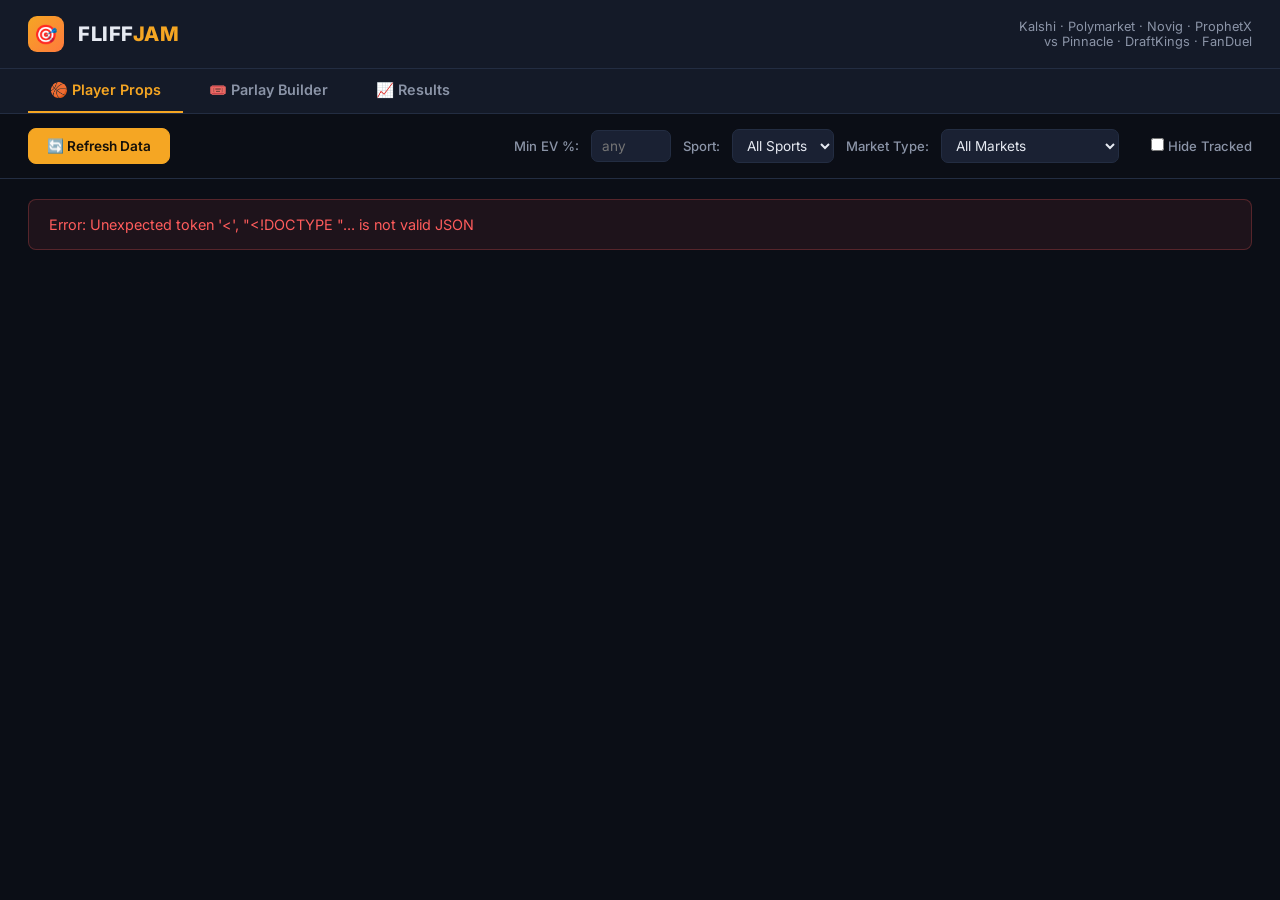
==== commit 1b5b9201: "Retarget from Fliff to Kalshi and the exchanges; apply Kalshi's fee; no fake demo edges - TARGET_BOO" ====
--- a/templates/index.html
+++ b/templates/index.html
@@ -3,7 +3,7 @@
 <head>
     <meta charset="UTF-8">
     <meta name="viewport" content="width=device-width, initial-scale=1.0">
-    <title>FliffJam - Player Props</title>
+    <title>FliffJam - +EV Finder</title>
     <link rel="preconnect" href="https://fonts.googleapis.com">
     <link href="https://fonts.googleapis.com/css2?family=Inter:wght@400;500;600;700;800&display=swap" rel="stylesheet">
     <style>
@@ -315,7 +315,7 @@
         <header>
             <div class="logo-mark">🎯</div>
             <h1>FLIFF<span>JAM</span></h1>
-            <p>Fliff vs sharp books<br>Pinnacle · DraftKings · FanDuel</p>
+            <p>Kalshi · Polymarket · Novig · ProphetX<br>vs Pinnacle · DraftKings · FanDuel</p>
         </header>
         
         <div class="nav-tabs">
@@ -394,12 +394,12 @@
                         <th class="sortable" onclick="sortTable('market_key')">Type</th>
                         <th class="sortable" onclick="sortTable('line')">Line</th>
                         <th class="sortable" onclick="sortTable('selection')">Over/Under</th>
-                        <th class="sortable" onclick="sortTable('target_odds')">Fliff</th>
+                        <th class="sortable" onclick="sortTable('target_odds')" title="Your book's price. Kalshi prices include its taker fee">Your book</th>
                         <th>Pinnacle</th>
                         <th>DraftKings</th>
                         <th>FanDuel</th>
                         <th class="sortable" onclick="sortTable('true_probability')">True Prob</th>
-                        <th class="sortable" onclick="sortTable('edge')" title="Expected value % at Fliff's price vs the de-vigged sharp consensus">EV</th>
+                        <th class="sortable" onclick="sortTable('edge')" title="Expected value % at your book's price (after Kalshi's fee) vs the de-vigged sharp consensus">EV</th>
                     </tr>
                 </thead>
                 <tbody id="tableBody">
@@ -413,6 +413,8 @@
     </div>
     
     <script>
+        const BOOK_NAMES = { kalshi: 'Kalshi', polymarket_us: 'Polymarket US', polymarket: 'Polymarket', novig: 'Novig', prophetx: 'ProphetX', betopenly: 'BetOpenly', fliff: 'Fliff', bovada: 'Bovada', betonlineag: 'BetOnline' };
+        const bookName = b => BOOK_NAMES[b] || b || '';
         let allData = [];
         let filteredData = [];
         let sortColumn = 'edge';
@@ -668,7 +670,7 @@
                         <td><span class="badge badge-info">${formatMarketKey(item.market_key)}</span></td>
                         <td>${item.line !== null ? item.line : 'N/A'}</td>
                         <td>${item.selection || '-'}</td>
-                        <td><strong>${formatOdds(item.target_odds)}</strong></td>
+                        <td><strong>${formatOdds(item.target_odds)}</strong><br><small style="opacity:.7">${bookName(item.target_book)}</small></td>
                         ${sharpCell(item, 'pinnacle')}
                         ${sharpCell(item, 'draftkings')}
                         ${sharpCell(item, 'fanduel')}
@@ -749,7 +751,7 @@
             const v = item.edge;
             if (v === null || v === undefined) return `<td>-${warnHtml}</td>`;
             const cls = v > 0 ? 'ev-positive' : 'ev-negative';
-            return `<td class="ev-value ${cls}" title="Expected value per $1 at Fliff's price vs the de-vigged sharp consensus">${v > 0 ? '+' : ''}${v.toFixed(1)}%${warnHtml}</td>`;
+            return `<td class="ev-value ${cls}" title="Expected value per $1 at your book's price (after Kalshi's fee) vs the de-vigged sharp consensus">${v > 0 ? '+' : ''}${v.toFixed(1)}%${warnHtml}</td>`;
         }
 
         function escapeHtml(text) {
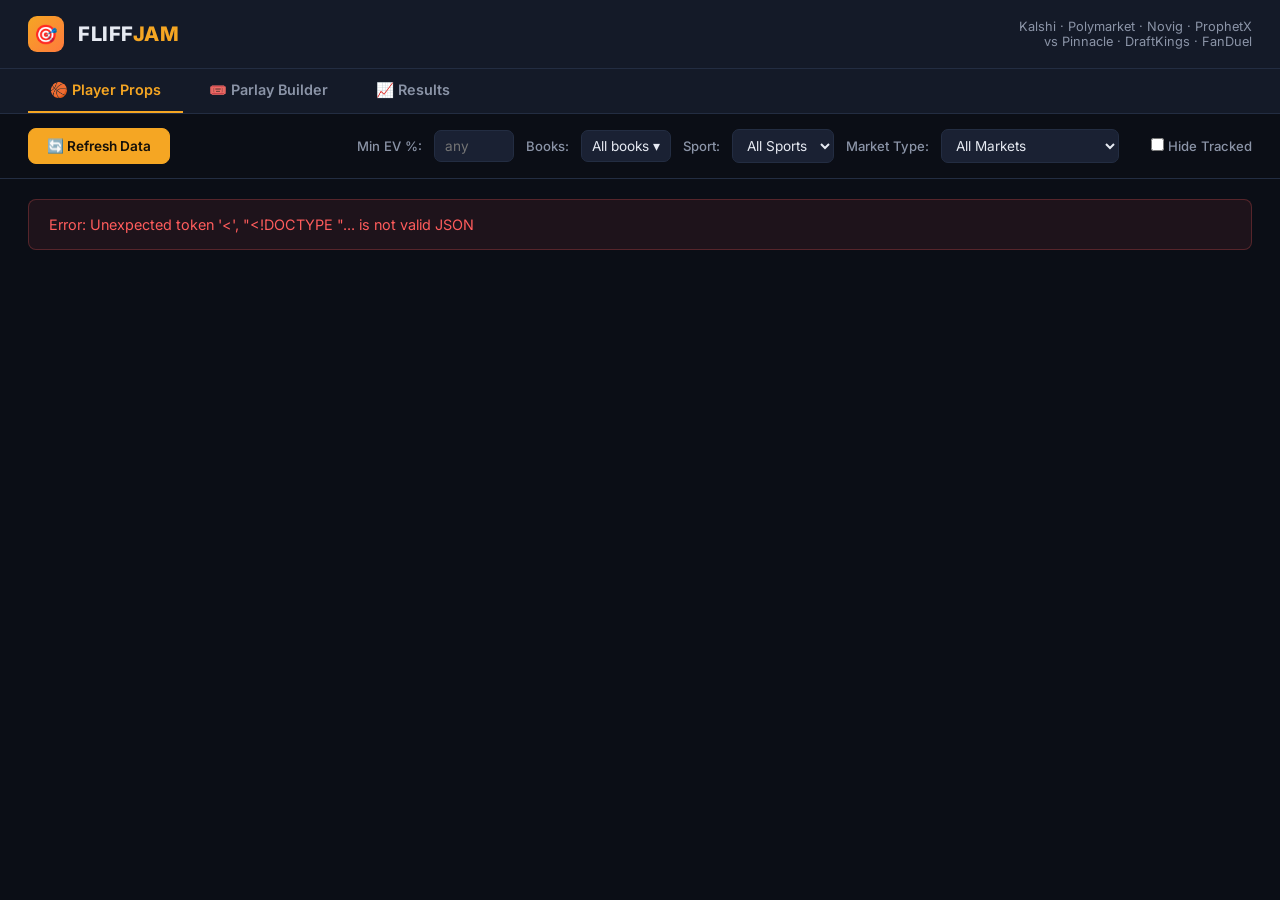
==== commit 8e6b8c49: "Add book checklist filter to Player Props A dropdown checklist lists every book on the current board" ====
--- a/templates/index.html
+++ b/templates/index.html
@@ -181,6 +181,28 @@
 
         .filter-group input[type="checkbox"] { accent-color: var(--accent); }
 
+        .book-filter { position: relative; }
+        .book-filter summary {
+            list-style: none; cursor: pointer; padding: 7px 10px;
+            background: var(--panel-2); border: 1px solid var(--border);
+            border-radius: 7px; font-size: 0.85em; color: var(--text); user-select: none;
+        }
+        .book-filter summary::-webkit-details-marker { display: none; }
+        .book-filter[open] summary { border-color: var(--accent); }
+        .book-menu {
+            position: absolute; top: calc(100% + 4px); left: 0; z-index: 50; min-width: 190px;
+            background: var(--panel); border: 1px solid var(--border); border-radius: 8px;
+            padding: 8px; box-shadow: 0 8px 24px rgba(0,0,0,.4);
+        }
+        .book-menu label { display: flex; align-items: center; gap: 8px; padding: 5px 6px;
+            border-radius: 5px; cursor: pointer; color: var(--text); font-weight: 500; }
+        .book-menu label:hover { background: var(--panel-2); }
+        .book-menu .count { margin-left: auto; color: var(--muted); font-size: 0.85em; }
+        .book-menu .actions { display: flex; gap: 6px; border-top: 1px solid var(--border);
+            margin-top: 6px; padding-top: 6px; }
+        .book-menu .actions button { flex: 1; padding: 4px; font-size: 0.8em; background: var(--panel-2);
+            color: var(--text); border: 1px solid var(--border); border-radius: 5px; cursor: pointer; }
+
         .loading {
             text-align: center;
             padding: 70px;
@@ -333,6 +355,18 @@
             <div class="filter-group">
                 <label for="minEdge">Min EV %:</label>
                 <input type="number" id="minEdge" value="" step="0.5" placeholder="any" onchange="applyFilters()" style="width: 80px;" title="Only show bets at or above this EV%">
+
+                <label>Books:</label>
+                <details class="book-filter" id="bookFilter">
+                    <summary id="bookSummary">All books ▾</summary>
+                    <div class="book-menu">
+                        <div id="bookList"></div>
+                        <div class="actions">
+                            <button type="button" onclick="setAllBooks(true)">All</button>
+                            <button type="button" onclick="setAllBooks(false)">None</button>
+                        </div>
+                    </div>
+                </details>
 
                 <label for="sportFilter">Sport:</label>
                 <select id="sportFilter" onchange="applyFilters()">
@@ -415,6 +449,49 @@
     <script>
         const BOOK_NAMES = { kalshi: 'Kalshi', polymarket_us: 'Polymarket US', polymarket: 'Polymarket', novig: 'Novig', prophetx: 'ProphetX', betopenly: 'BetOpenly', fliff: 'Fliff', bovada: 'Bovada', betonlineag: 'BetOnline' };
         const bookName = b => BOOK_NAMES[b] || b || '';
+
+        // Book checklist: stores the books the user UNchecked, so books that
+        // appear on the board later are included by default.
+        function getExcludedBooks() {
+            try { return new Set(JSON.parse(localStorage.getItem('excludedBooks') || '[]')); }
+            catch (e) { return new Set(); }
+        }
+        function saveExcludedBooks(set) {
+            localStorage.setItem('excludedBooks', JSON.stringify([...set]));
+        }
+        function renderBookFilter() {
+            const counts = {};
+            allData.forEach(i => { const b = i.target_book || ''; counts[b] = (counts[b] || 0) + 1; });
+            const excluded = getExcludedBooks();
+            const books = Object.keys(counts).sort((a, b) => bookName(a).localeCompare(bookName(b)));
+            document.getElementById('bookList').innerHTML = books.map(b => `
+                <label><input type="checkbox" value="${b}" ${excluded.has(b) ? '' : 'checked'}
+                    onchange="toggleBook(this.value, this.checked)">
+                    ${escapeHtml(bookName(b))}<span class="count">${counts[b]}</span></label>`).join('');
+            const on = books.filter(b => !excluded.has(b));
+            document.getElementById('bookSummary').textContent =
+                on.length === books.length ? 'All books ▾'
+                : on.length === 0 ? 'No books ▾'
+                : on.length <= 2 ? on.map(bookName).join(', ') + ' ▾'
+                : `${on.length} of ${books.length} books ▾`;
+        }
+        function toggleBook(book, checked) {
+            const excluded = getExcludedBooks();
+            checked ? excluded.delete(book) : excluded.add(book);
+            saveExcludedBooks(excluded);
+            renderBookFilter();
+            applyFilters();
+        }
+        function setAllBooks(on) {
+            const books = [...new Set(allData.map(i => i.target_book || ''))];
+            saveExcludedBooks(on ? new Set() : new Set(books));
+            renderBookFilter();
+            applyFilters();
+        }
+        document.addEventListener('click', e => {
+            const d = document.getElementById('bookFilter');
+            if (d && d.open && !d.contains(e.target)) d.open = false;
+        });
         let allData = [];
         let filteredData = [];
         let sortColumn = 'edge';
@@ -472,6 +549,7 @@
                 allData = data.opportunities || [];
                 fetchedAt = data.fetched_at || null;
                 updateDataAge();
+                renderBookFilter();
 
                 // Show demo alert if we have demo data
                 const demoAlert = document.getElementById('demoAlert');
@@ -574,8 +652,12 @@
             const marketFilter = document.getElementById('marketFilter').value;
             const hideTracked = document.getElementById('hideTracked').checked;
             const tracked = getTrackedBets();
+            const excludedBooks = getExcludedBooks();
 
             filteredData = allData.filter(item => {
+                // Book checklist
+                if (excludedBooks.has(item.target_book || '')) return false;
+
                 // Minimum edge filter
                 if (item.edge === null || item.edge === undefined) return false;
                 if (item.edge < minEdge) return false;
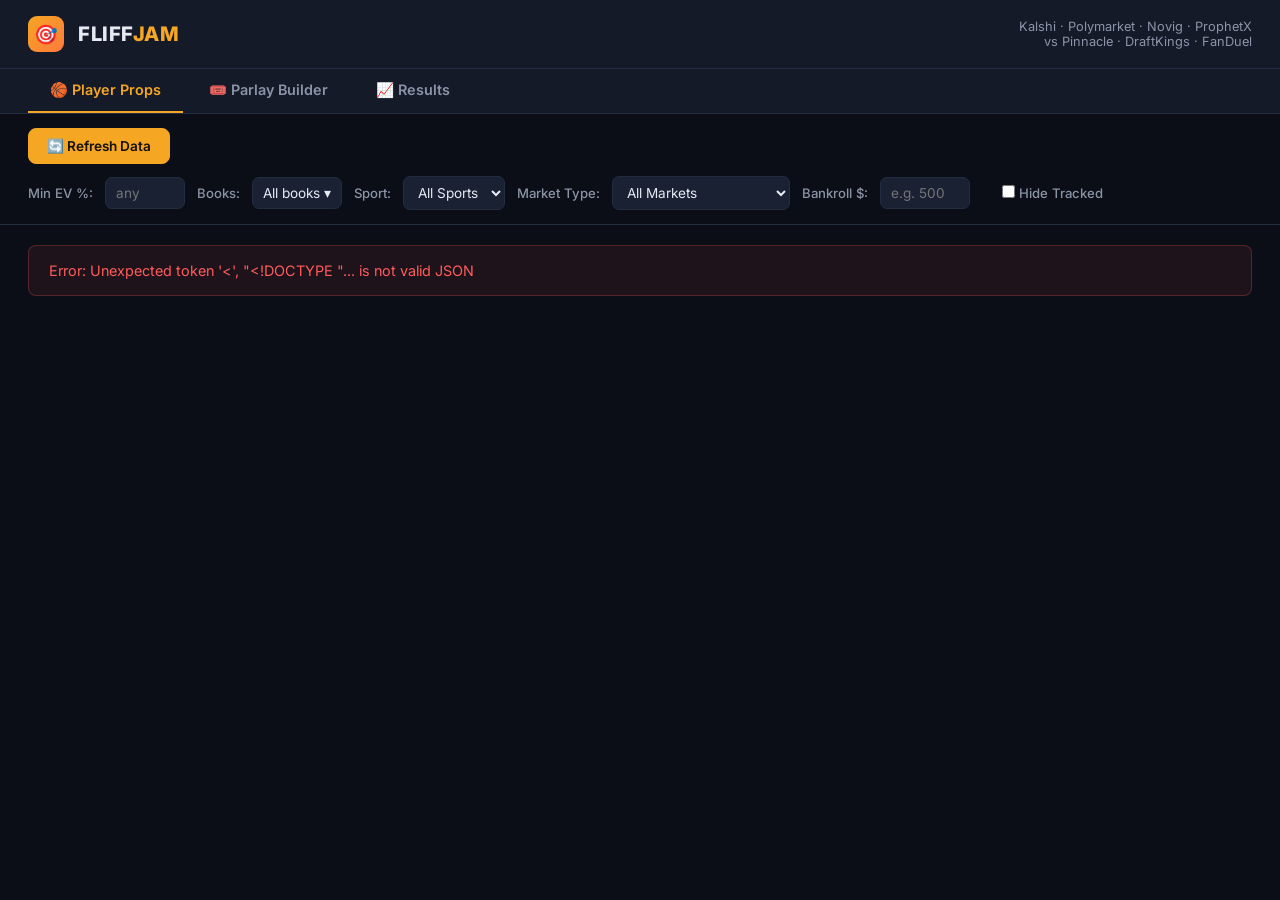
==== commit 96dde2fe: "Exact-line matching, best-price rows, totals, 2-leg parlays, stakes - Match target and sharp markets" ====
--- a/templates/index.html
+++ b/templates/index.html
@@ -372,7 +372,6 @@
                 <select id="sportFilter" onchange="applyFilters()">
                     <option value="">All Sports</option>
                     <option value="NBA">NBA</option>
-                    <option value="WNBA">WNBA</option>
                     <option value="MLB">MLB</option>
                     <option value="NFL">NFL</option>
                 </select>
@@ -394,8 +393,13 @@
                     <optgroup label="Game">
                         <option value="Moneyline">Moneyline</option>
                         <option value="Spread">Spread</option>
+                        <option value="Total">Total</option>
                     </optgroup>
                 </select>
+
+                <label for="bankroll">Bankroll $:</label>
+                <input type="number" id="bankroll" min="0" step="50" placeholder="e.g. 500" style="width: 90px;"
+                       onchange="saveBankroll(); renderTable()" title="Used for the suggested stake (quarter Kelly, capped at 3%)">
 
                 <label style="margin-left: 20px;">
                     <input type="checkbox" id="hideTracked" onchange="applyFilters()">
@@ -434,6 +438,7 @@
                         <th>FanDuel</th>
                         <th class="sortable" onclick="sortTable('true_probability')">True Prob</th>
                         <th class="sortable" onclick="sortTable('edge')" title="Expected value % at your book's price (after Kalshi's fee) vs the de-vigged sharp consensus">EV</th>
+                        <th title="Suggested stake: quarter Kelly on your bankroll, capped at 3%">Stake</th>
                     </tr>
                 </thead>
                 <tbody id="tableBody">
@@ -501,6 +506,8 @@
 
         // Load data on page load
         window.addEventListener('DOMContentLoaded', () => {
+            const br = getBankroll();
+            if (br) document.getElementById('bankroll').value = br;
             loadData();
             setInterval(updateDataAge, 60000);  // tick the age display every minute
         });
@@ -752,12 +759,13 @@
                         <td><span class="badge badge-info">${formatMarketKey(item.market_key)}</span></td>
                         <td>${item.line !== null ? item.line : 'N/A'}</td>
                         <td>${item.selection || '-'}</td>
-                        <td><strong>${formatOdds(item.target_odds)}</strong><br><small style="opacity:.7">${bookName(item.target_book)}</small></td>
+                        <td><strong>${formatOdds(item.target_odds)}</strong><br><small style="opacity:.7">${bookName(item.target_book)}</small>${otherBooksHtml(item)}</td>
                         ${sharpCell(item, 'pinnacle')}
                         ${sharpCell(item, 'draftkings')}
                         ${sharpCell(item, 'fanduel')}
                         <td title="Consensus of ${item.consensus_books || 1} sharp book${(item.consensus_books || 1) > 1 ? 's' : ''}, de-vigged">${(item.true_probability * 100).toFixed(1)}%${ppBadge}</td>
                         ${edgeCell(item, warnHtml)}
+                        <td>${stakeHtml(item)}</td>
                     </tr>
                 `;
             }).join('');
@@ -808,6 +816,7 @@
             const map = {
                 'h2h': 'ML',
                 'spreads': 'Spread',
+                'totals': 'Total',
                 'player_points': 'Points',
                 'player_rebounds': 'Rebounds',
                 'player_assists': 'Assists',
@@ -829,6 +838,33 @@
         
         // Edge column: the number that decides money.
         // Kalshi → fee-adjusted EV%. PrizePicks → prob points vs 6-flex breakeven.
+        // Other books offering the same bet at a worse price
+        function otherBooksHtml(item) {
+            const others = (item.other_books || []).filter(o => !getExcludedBooks().has(o.book));
+            if (!others.length) return '';
+            return '<div style="font-size:10px; color:var(--muted); margin-top:2px;">' +
+                others.map(o => `${escapeHtml(bookName(o.book))} ${formatOdds(o.odds)}`).join(' · ') + '</div>';
+        }
+
+        // ---- Suggested stake: quarter Kelly, capped at 3% of bankroll ----
+        function getBankroll() {
+            try { return parseFloat(localStorage.getItem('bankroll')) || 0; } catch (e) { return 0; }
+        }
+        function saveBankroll() {
+            const v = parseFloat(document.getElementById('bankroll').value);
+            localStorage.setItem('bankroll', isNaN(v) ? '' : String(v));
+        }
+        function stakeHtml(item) {
+            const bankroll = getBankroll();
+            const dec = item.target_decimal, p = item.true_probability;
+            if (!bankroll || !dec || dec <= 1 || p == null || item.edge <= 0) return '<span style="color:var(--muted)">—</span>';
+            const b = dec - 1;
+            const kelly = (b * p - (1 - p)) / b;
+            const frac = Math.min(0.25 * kelly, 0.03);
+            if (frac <= 0) return '<span style="color:var(--muted)">—</span>';
+            return `<strong>$${(frac * bankroll).toFixed(frac * bankroll < 10 ? 2 : 0)}</strong><br><small style="color:var(--muted)">${(frac * 100).toFixed(1)}%</small>`;
+        }
+
         function edgeCell(item, warnHtml = '') {
             const v = item.edge;
             if (v === null || v === undefined) return `<td>-${warnHtml}</td>`;
